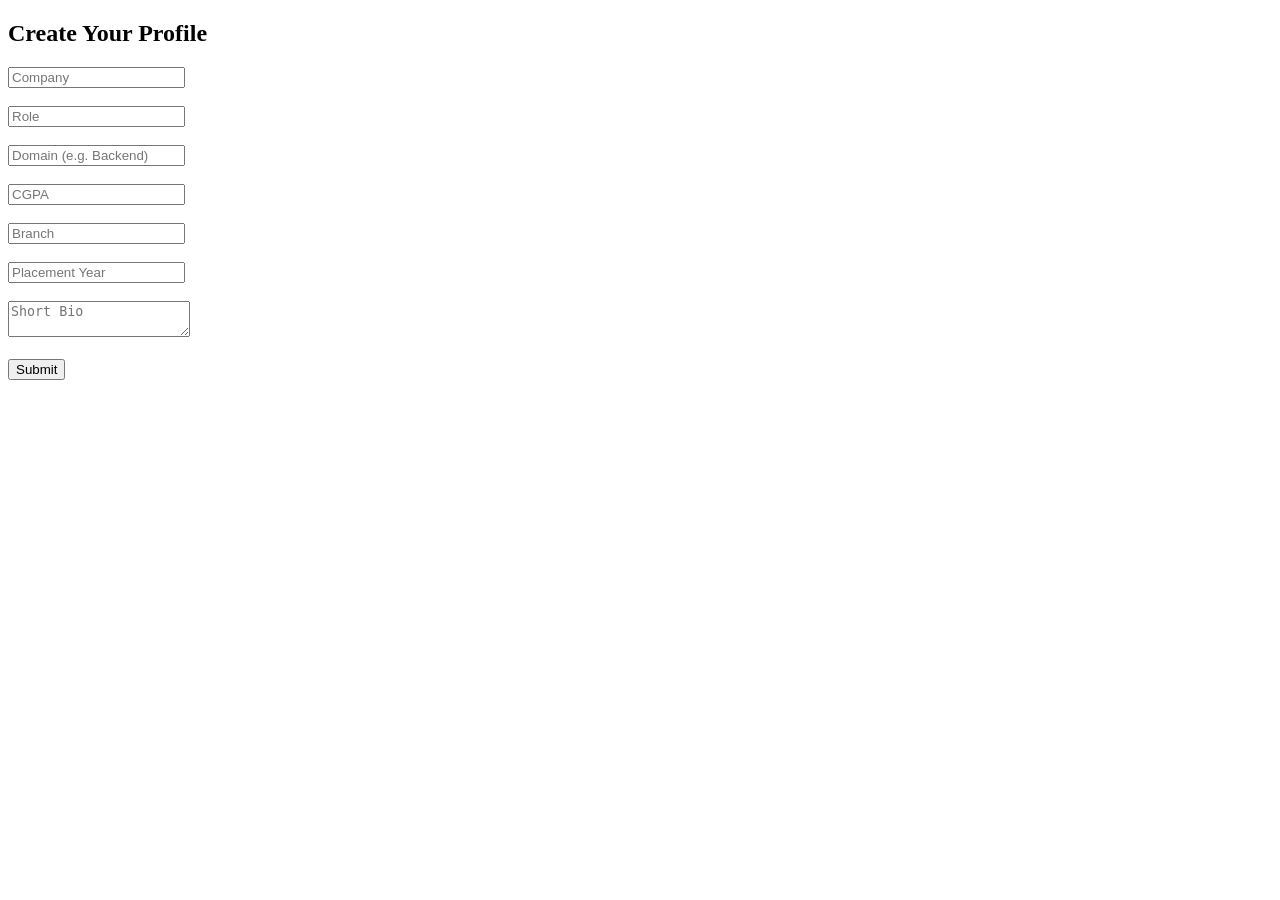
==== seniorconnect/src/main/resources/static/create-profile.html @ 6ad6a9c5 "commit" ====
<!DOCTYPE html>
<html>
<head>
    <title>Create Profile</title>
</head>
<body>

<h2>Create Your Profile</h2>

<input id="company" placeholder="Company"><br><br>
<input id="role" placeholder="Role"><br><br>
<input id="domain" placeholder="Domain (e.g. Backend)"><br><br>
<input id="cgpa" placeholder="CGPA"><br><br>
<input id="branch" placeholder="Branch"><br><br>
<input id="placementYear" placeholder="Placement Year"><br><br>
<textarea id="bio" placeholder="Short Bio"></textarea><br><br>

<button onclick="createProfile()">Submit</button>

<script>
    const BASE = window.location.origin;

    async function createProfile() {
        const body = {
            email: localStorage.getItem("email"), // IMPORTANT
            company: document.getElementById("company").value,
            role: document.getElementById("role").value,
            domain: document.getElementById("domain").value,
            cgpa: document.getElementById("cgpa").value,
            branch: document.getElementById("branch").value,
            placementYear: document.getElementById("placementYear").value,
            bio: document.getElementById("bio").value
        };

        const res = await fetch(`${BASE}/api/profiles`, {
            method: "POST",
            headers: { "Content-Type": "application/json" },
            body: JSON.stringify(body)
        });

        if (res.ok) {
            alert("Profile created!");
            window.location.href = "/dashboard.html";
        } else {
            alert("Error creating profile");
        }
    }
</script>

</body>
</html>
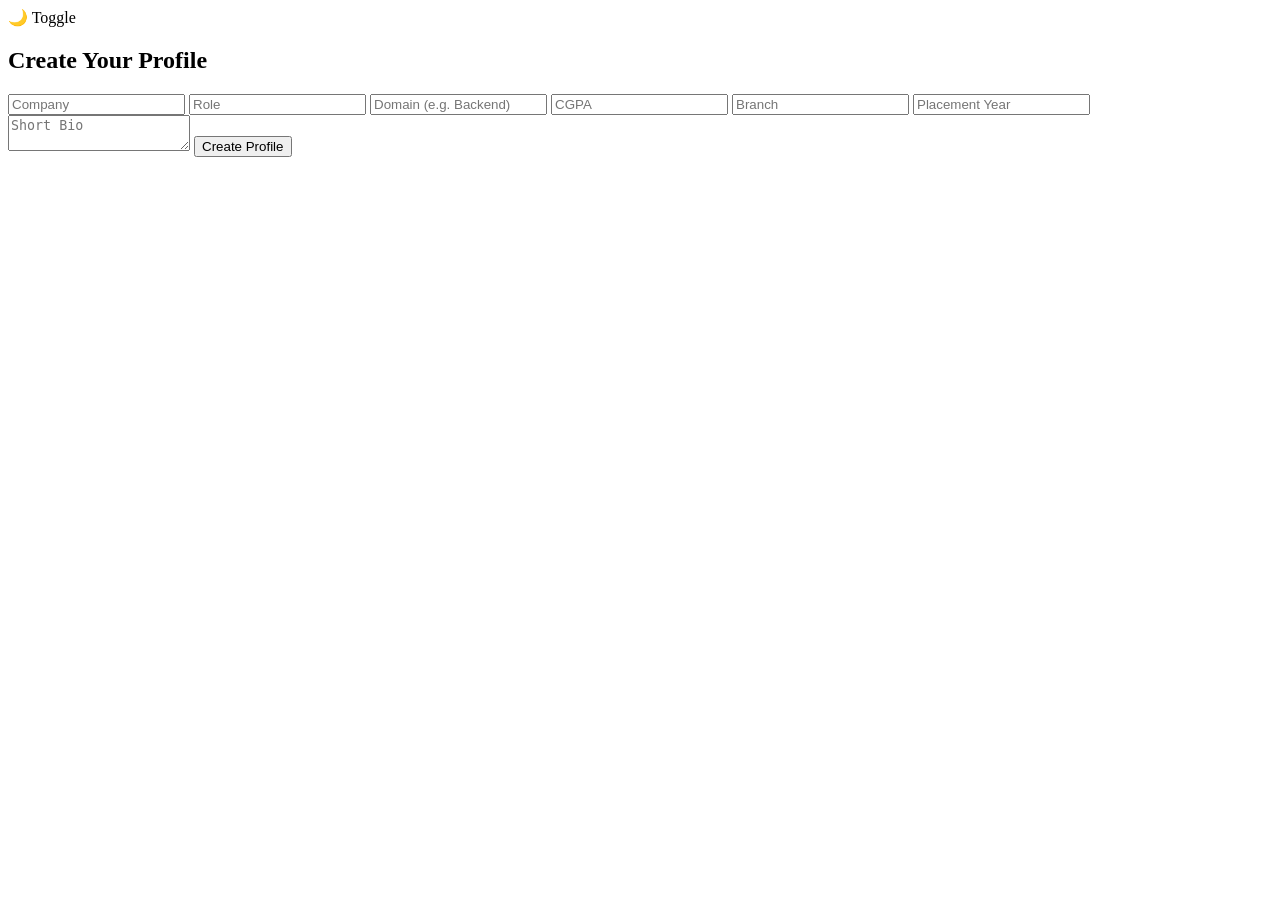
==== commit 679652fd: "commit" ====
--- a/seniorconnect/src/main/resources/static/create-profile.html
+++ b/seniorconnect/src/main/resources/static/create-profile.html
@@ -2,27 +2,31 @@
 <html>
 <head>
     <title>Create Profile</title>
+    <link rel="stylesheet" href="/style.css">
 </head>
+<div class="toggle" onclick="toggleMode()">🌙 Toggle</div>
 <body>
 
-<h2>Create Your Profile</h2>
+<div class="container">
+    <h2>Create Your Profile</h2>
 
-<input id="company" placeholder="Company"><br><br>
-<input id="role" placeholder="Role"><br><br>
-<input id="domain" placeholder="Domain (e.g. Backend)"><br><br>
-<input id="cgpa" placeholder="CGPA"><br><br>
-<input id="branch" placeholder="Branch"><br><br>
-<input id="placementYear" placeholder="Placement Year"><br><br>
-<textarea id="bio" placeholder="Short Bio"></textarea><br><br>
+    <input id="company" placeholder="Company">
+    <input id="role" placeholder="Role">
+    <input id="domain" placeholder="Domain (e.g. Backend)">
+    <input id="cgpa" placeholder="CGPA">
+    <input id="branch" placeholder="Branch">
+    <input id="placementYear" placeholder="Placement Year">
+    <textarea id="bio" placeholder="Short Bio"></textarea>
 
-<button onclick="createProfile()">Submit</button>
+    <button onclick="createProfile()">Create Profile</button>
+</div>
 
 <script>
     const BASE = window.location.origin;
 
     async function createProfile() {
         const body = {
-            email: localStorage.getItem("email"), // IMPORTANT
+            email: localStorage.getItem("email"),
             company: document.getElementById("company").value,
             role: document.getElementById("role").value,
             domain: document.getElementById("domain").value,
@@ -42,8 +46,16 @@
             alert("Profile created!");
             window.location.href = "/dashboard.html";
         } else {
-            alert("Error creating profile");
+            alert("Something went wrong");
         }
+    }
+    function toggleMode() {
+        document.body.classList.toggle("dark");
+        localStorage.setItem("theme", document.body.classList.contains("dark"));
+    }
+
+    if (localStorage.getItem("theme") === "true") {
+        document.body.classList.add("dark");
     }
 </script>
 
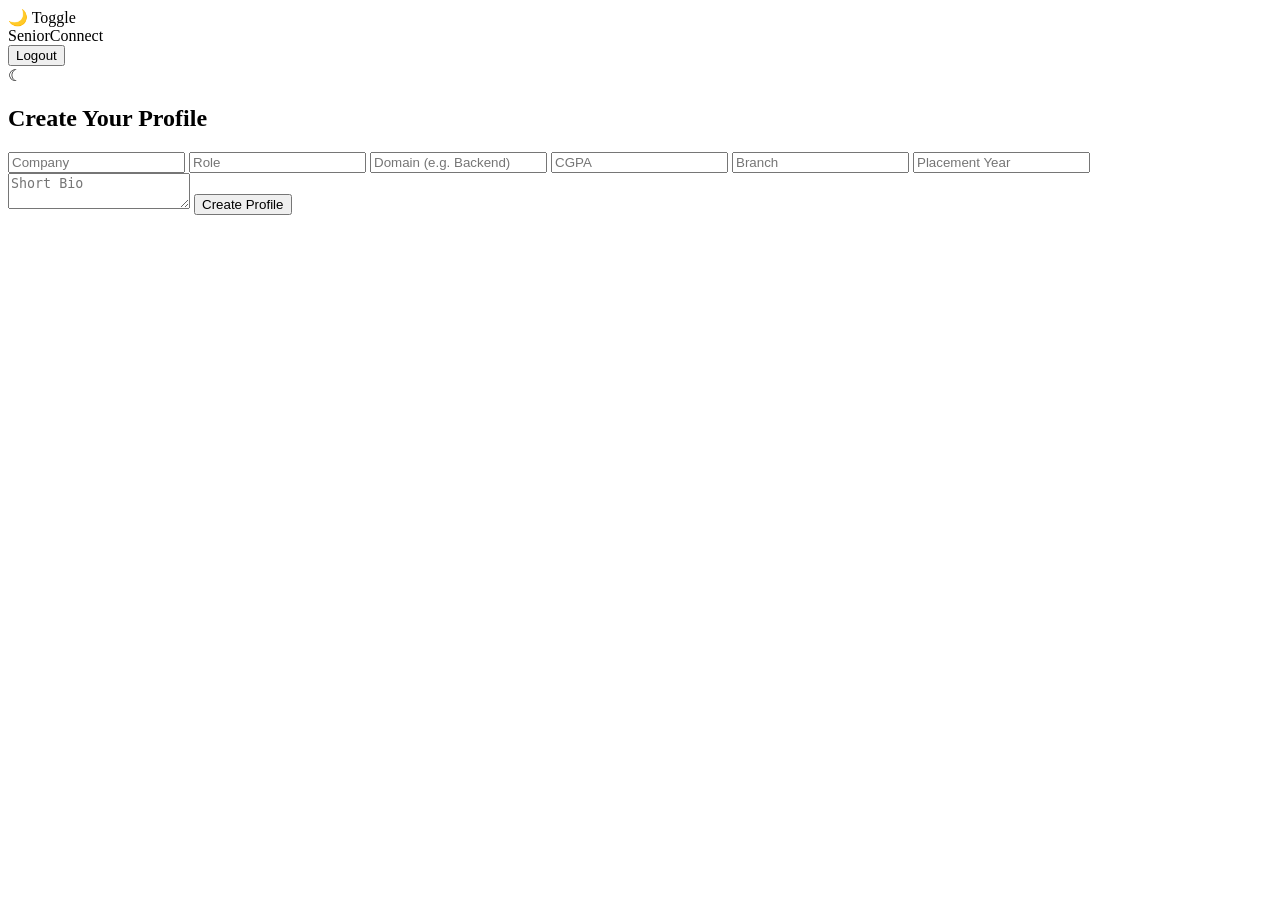
==== commit 71841720: "commit" ====
--- a/seniorconnect/src/main/resources/static/create-profile.html
+++ b/seniorconnect/src/main/resources/static/create-profile.html
@@ -6,6 +6,19 @@
 </head>
 <div class="toggle" onclick="toggleMode()">🌙 Toggle</div>
 <body>
+<div class="header">
+    <div class="logo">SeniorConnect</div>
+
+    <div class="right">
+        <div class="user-info">
+            <span class="name" id="username"></span>
+            <span class="role" id="role"></span>
+        </div>
+
+        <button class="logout" onclick="logout()">Logout</button>
+        <div class="toggle" onclick="toggleMode()">☾</div>
+    </div>
+</div>
 
 <div class="container">
     <h2>Create Your Profile</h2>
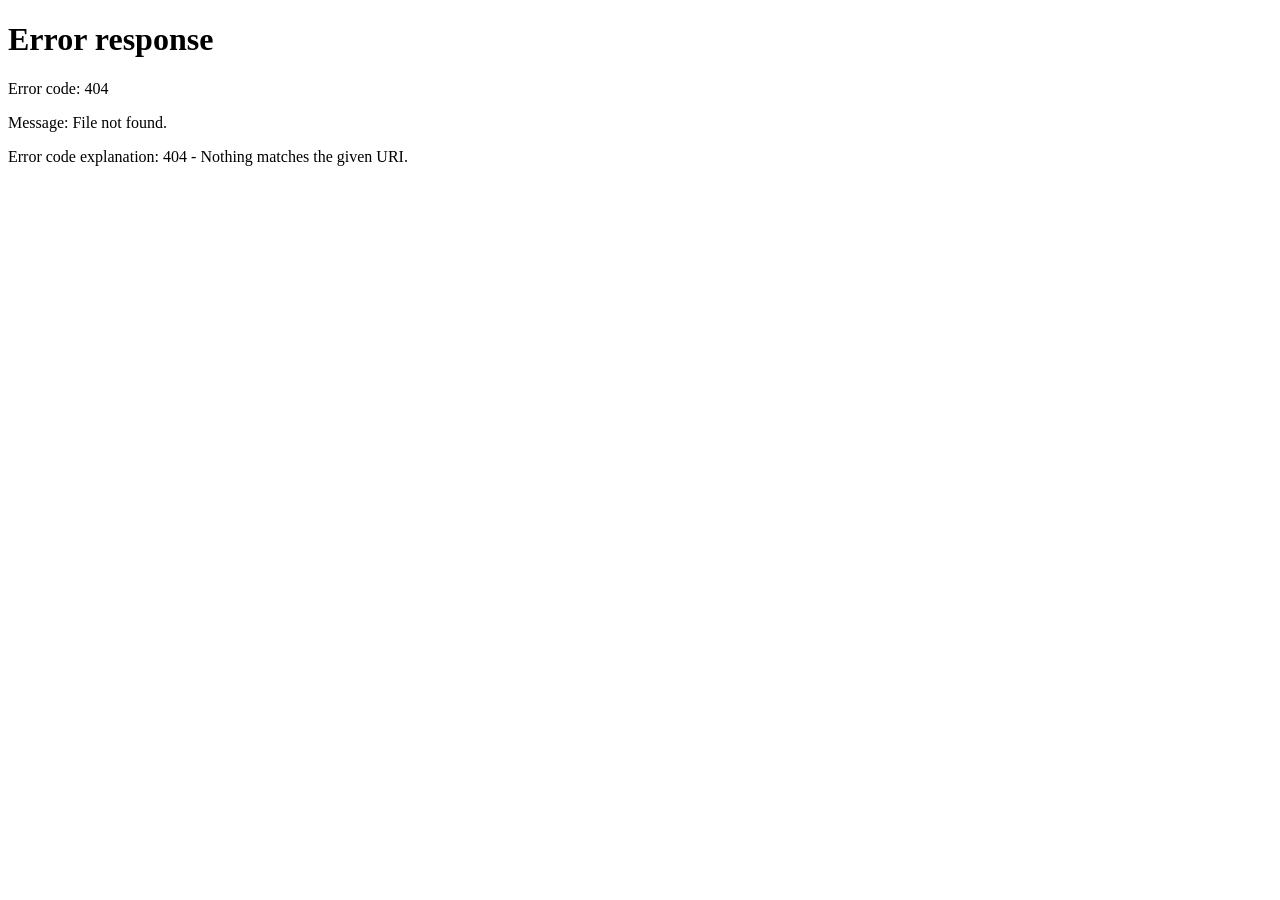
==== commit 8e58f776: "commit" ====
--- a/seniorconnect/src/main/resources/static/create-profile.html
+++ b/seniorconnect/src/main/resources/static/create-profile.html
@@ -3,45 +3,73 @@
 <head>
     <title>Create Profile</title>
     <link rel="stylesheet" href="/style.css">
+
+    <script>
+        if (localStorage.getItem("mode") === "dark") {
+            document.documentElement.classList.add("dark");
+        }
+    </script>
 </head>
-<div class="toggle" onclick="toggleMode()">🌙 Toggle</div>
+
 <body>
+
+<!-- HEADER -->
 <div class="header">
-    <div class="logo">SeniorConnect</div>
+    <div class="logo" onclick="window.location.href='/dashboard.html'">
+        SeniorConnect
+    </div>
 
     <div class="right">
         <div class="user-info">
-            <span class="name" id="username"></span>
-            <span class="role" id="role"></span>
+            <div class="name" id="username"></div>
+            <div class="role">SENIOR</div>
         </div>
 
-        <button class="logout" onclick="logout()">Logout</button>
-        <div class="toggle" onclick="toggleMode()">☾</div>
+        <button class="btn profile" onclick="window.location.href='/profile.html'">
+            Profile
+        </button>
+
+        <button class="btn logout" onclick="logout()">
+            Logout
+        </button>
+
+        <span class="toggle" onclick="toggleMode()">🌙</span>
     </div>
 </div>
 
-<div class="container">
-    <h2>Create Your Profile</h2>
+<!-- MAIN -->
+<div class="main">
 
-    <input id="company" placeholder="Company">
-    <input id="role" placeholder="Role">
-    <input id="domain" placeholder="Domain (e.g. Backend)">
-    <input id="cgpa" placeholder="CGPA">
-    <input id="branch" placeholder="Branch">
-    <input id="placementYear" placeholder="Placement Year">
-    <textarea id="bio" placeholder="Short Bio"></textarea>
+    <div class="form-card">
+        <h2>Create Your Profile</h2>
 
-    <button onclick="createProfile()">Create Profile</button>
+        <input id="company" placeholder="Company">
+        <input id="roleInput" placeholder="Role (e.g. Software Engineer)">
+        <input id="domain" placeholder="Domain (e.g. Backend)">
+        <input id="cgpa" placeholder="CGPA">
+        <input id="branch" placeholder="Branch">
+        <input id="placementYear" placeholder="Placement Year">
+        <textarea id="bio" placeholder="Short Bio"></textarea>
+
+        <button class="btn primary full" onclick="createProfile()">
+            Save Profile
+        </button>
+    </div>
+
 </div>
 
 <script>
     const BASE = window.location.origin;
+    const name = localStorage.getItem("name");
+
+    if (!name) window.location.href = "/index.html";
+    document.getElementById("username").innerText = name;
 
     async function createProfile() {
         const body = {
             email: localStorage.getItem("email"),
             company: document.getElementById("company").value,
-            role: document.getElementById("role").value,
+            role: document.getElementById("roleInput").value,
             domain: document.getElementById("domain").value,
             cgpa: document.getElementById("cgpa").value,
             branch: document.getElementById("branch").value,
@@ -56,19 +84,23 @@
         });
 
         if (res.ok) {
-            alert("Profile created!");
             window.location.href = "/dashboard.html";
         } else {
             alert("Something went wrong");
         }
     }
+
     function toggleMode() {
-        document.body.classList.toggle("dark");
-        localStorage.setItem("theme", document.body.classList.contains("dark"));
+        document.documentElement.classList.toggle("dark");
+        localStorage.setItem(
+            "mode",
+            document.documentElement.classList.contains("dark") ? "dark" : "light"
+        );
     }
 
-    if (localStorage.getItem("theme") === "true") {
-        document.body.classList.add("dark");
+    function logout() {
+        localStorage.clear();
+        window.location.href = "/index.html";
     }
 </script>
 
